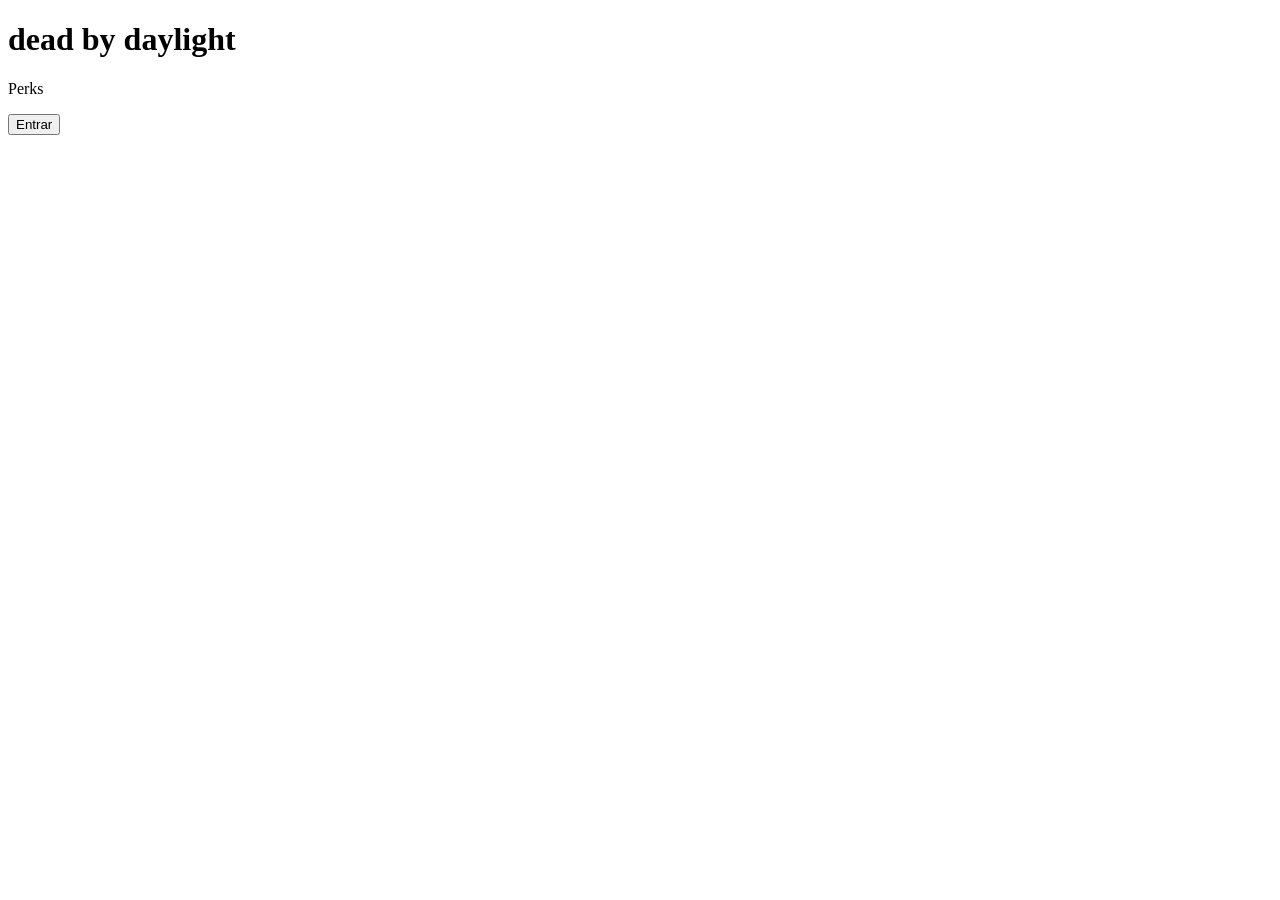
==== index.html @ 7085ba62 "mudei" ====
<!DOCTYPE html>
<html>
    <head>
        <link rel="stylesheet" href="style.css">
        <title>Portal Da Névoa</title>
        <meta charset="UTF-8">
    </head>
    <body>
        <h1>dead by daylight</h1>
        <p>Perks</p>
        <button>Entrar</button>
        <script src="script.js"></script>
    </body>
</html>
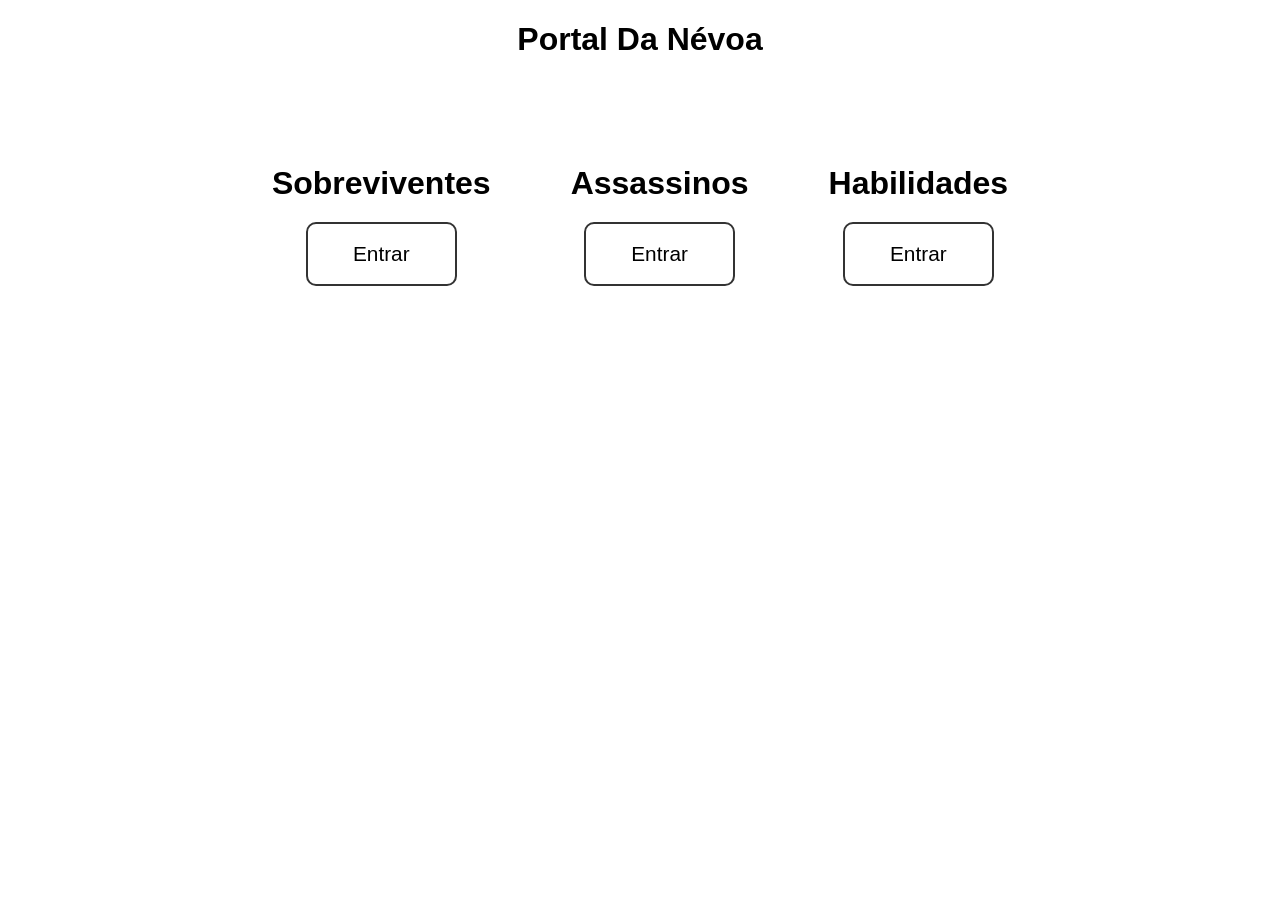
==== commit db21215e: "ta lindo asssim" ====
--- a/index.html
+++ b/index.html
@@ -6,9 +6,25 @@
         <meta charset="UTF-8">
     </head>
     <body>
-        <h1>dead by daylight</h1>
-        <p>Perks</p>
-        <button>Entrar</button>
-        <script src="script.js"></script>
+        <h1>Portal Da Névoa</h1>
+        
+        <div class="secoes">
+  <div class="secao">
+    <h2>Sobreviventes</h2>
+    <button>Entrar</button>
+  </div>
+
+  <div class="secao">
+    <h2>Assassinos</h2>
+    <button>Entrar</button>
+  </div>
+
+  <div class="secao">
+    <h2>Habilidades</h2>
+    <button>Entrar</button>
+  </div>
+</div>
+
+        <script src="script.js"><</script>
     </body>
 </html>
--- a/style.css
+++ b/style.css
@@ -0,0 +1,25 @@
+body {
+  font-family: Arial, sans-serif;
+  text-align: center;
+}
+
+.secoes {
+  display: flex;
+  justify-content: center;
+  gap: 80px; /* espaço bem grande entre eles */
+  margin-top: 80px;
+}
+
+.secao h2 {
+  font-size: 2rem;
+  margin-bottom: 20px;
+}
+
+.secao button {
+  padding: 18px 45px;
+  font-size: 1.3rem;
+  border-radius: 10px;
+  border: 2px solid #333;
+  background: transparent;
+  cursor: pointer;
+}
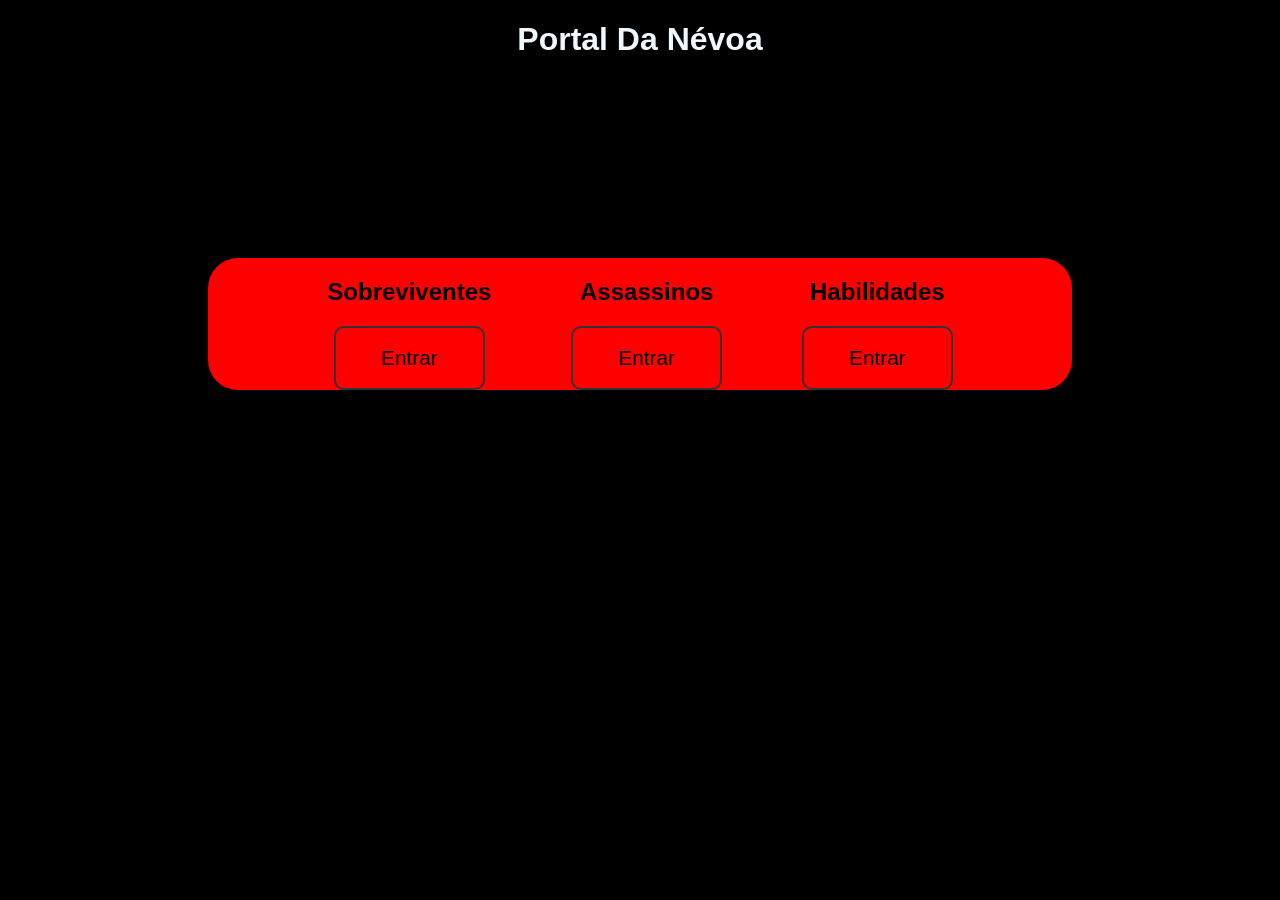
==== commit 7925e978: "ok" ====
--- a/index.html
+++ b/index.html
@@ -1,30 +1,30 @@
 <!DOCTYPE html>
 <html>
-    <head>
-        <link rel="stylesheet" href="style.css">
-        <title>Portal Da Névoa</title>
-        <meta charset="UTF-8">
-    </head>
-    <body>
-        <h1>Portal Da Névoa</h1>
-        
-        <div class="secoes">
-  <div class="secao">
-    <h2>Sobreviventes</h2>
-    <button>Entrar</button>
-  </div>
+  <head>
+      <link rel="stylesheet" href="style.css">
+      <title>Portal Da Névoa</title>
+      <meta charset="UTF-8">
+  </head>
+  <body>
+    <h1>Portal Da Névoa</h1>
+            
+            <div class="secoes">
+        <div class="secao">
+        <h2>Sobreviventes</h2>
+        <button>Entrar</button>
+      </div>
 
-  <div class="secao">
-    <h2>Assassinos</h2>
-    <button>Entrar</button>
-  </div>
+      <div class="secao">
+        <h2>Assassinos</h2>
+        <button>Entrar</button>
+      </div>
 
-  <div class="secao">
-    <h2>Habilidades</h2>
-    <button>Entrar</button>
-  </div>
-</div>
+      <div class="secao">
+        <h2>Habilidades</h2>
+        <button>Entrar</button>
+      </div>
+      </div>
 
-        <script src="script.js"><</script>
-    </body>
+        <script src="script.js">"<"</script>
+  </body>
 </html>
--- a/style.css
+++ b/style.css
@@ -1,13 +1,20 @@
 body {
   font-family: Arial, sans-serif;
   text-align: center;
+  background:black;
 }
 
+h1{
+  color:aliceblue;
+}
 .secoes {
   display: flex;
   justify-content: center;
   gap: 80px; /* espaço bem grande entre eles */
-  margin-top: 80px;
+  margin-top: 200px;
+margin-left: 200px;
+margin-right: 200px;
+}
 }
 
 .secao h2 {
@@ -23,3 +30,10 @@
   background: transparent;
   cursor: pointer;
 }
+
+div,.secao{
+  background:red;
+  border-radius: 30px;
+  border: 2px
+
+}
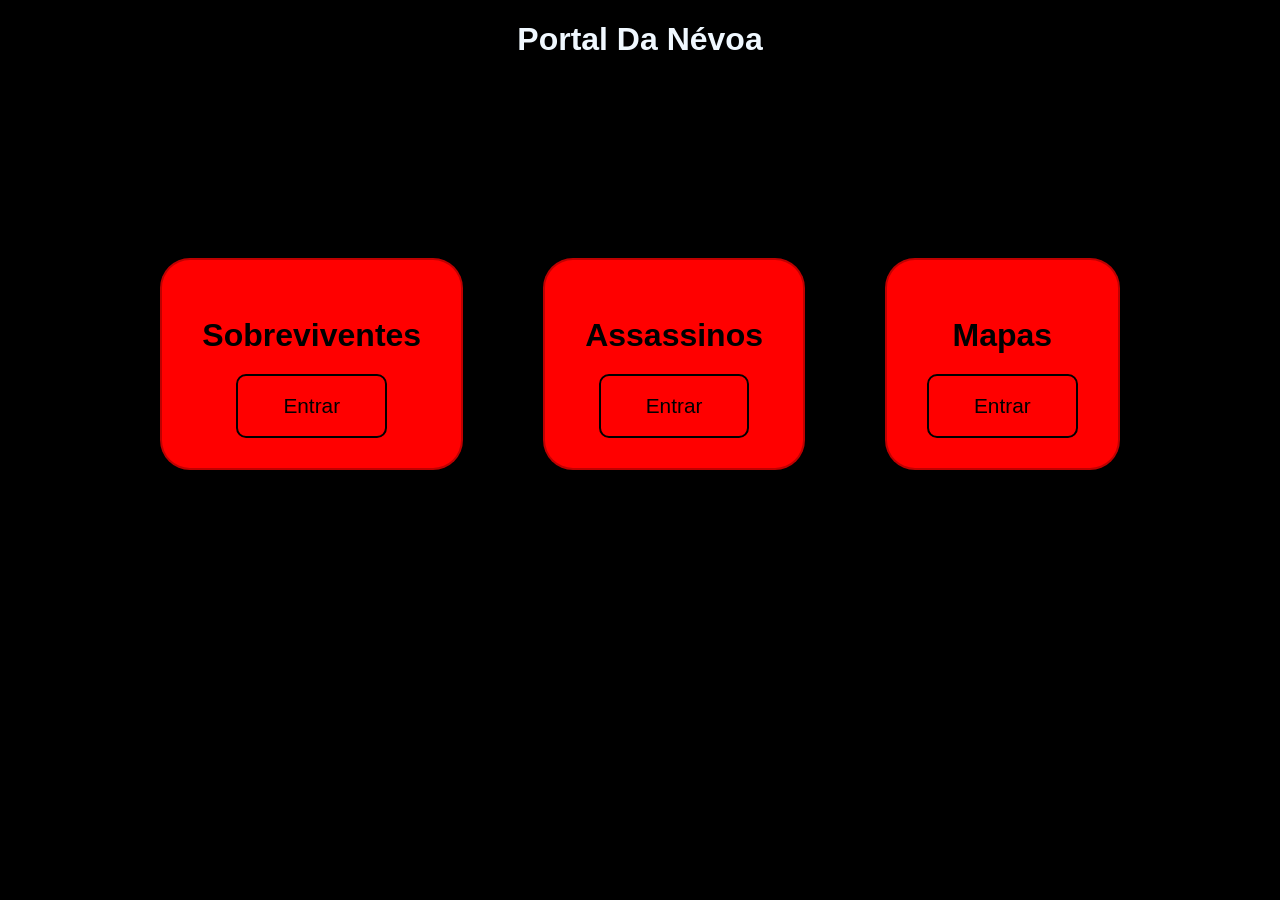
==== commit 21cbdc42: "mudei algumas coisas" ====
--- a/index.html
+++ b/index.html
@@ -20,7 +20,7 @@
       </div>
 
       <div class="secao">
-        <h2>Habilidades</h2>
+        <h2>Mapas</h2>
         <button>Entrar</button>
       </div>
       </div>
--- a/style.css
+++ b/style.css
@@ -15,7 +15,6 @@
 margin-left: 200px;
 margin-right: 200px;
 }
-}
 
 .secao h2 {
   font-size: 2rem;
@@ -26,14 +25,15 @@
   padding: 18px 45px;
   font-size: 1.3rem;
   border-radius: 10px;
-  border: 2px solid #333;
+  border: 2px solid #000;
   background: transparent;
   cursor: pointer;
 }
 
-div,.secao{
-  background:red;
+.secao {
+  background: red;
   border-radius: 30px;
-  border: 2px
-
+  border: 2px solid rgba(0, 0, 0, 0.25);
+  padding: 30px 40px;
+  box-shadow: 0 8px 25px rgba(0, 0, 0, 0.45);
 }
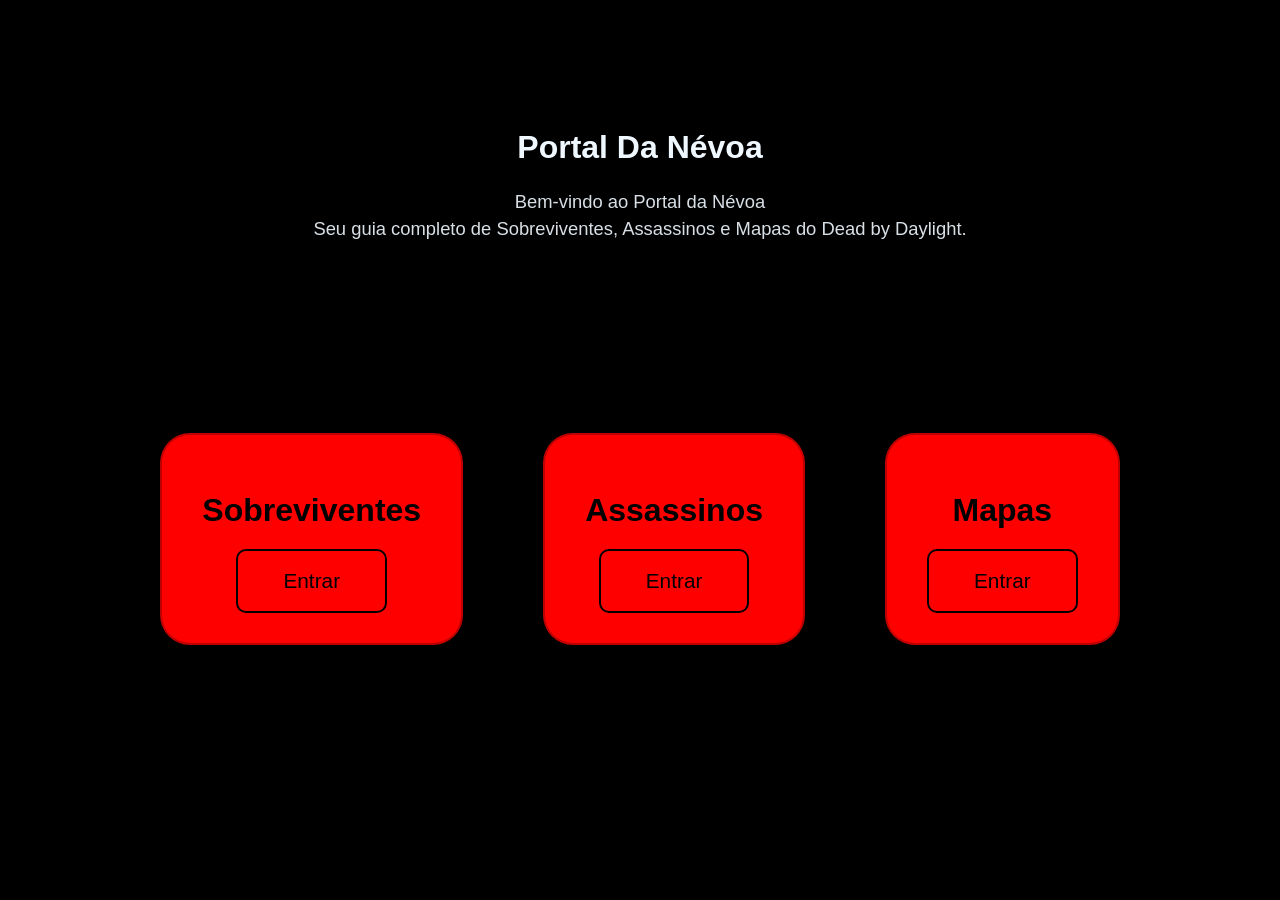
==== commit 25cd9f46: "mudei algo" ====
--- a/index.html
+++ b/index.html
@@ -6,10 +6,18 @@
       <meta charset="UTF-8">
   </head>
   <body>
-    <h1>Portal Da Névoa</h1>
+
+    <div class="cabecalho">
+      <h1>Portal Da Névoa</h1>
+
+      <p class="intro">
+        Bem-vindo ao Portal da Névoa<br>
+        Seu guia completo de Sobreviventes, Assassinos e Mapas do Dead by Daylight.
+      </p>
+    </div>
             
-            <div class="secoes">
-        <div class="secao">
+    <div class="secoes">
+      <div class="secao">
         <h2>Sobreviventes</h2>
         <button>Entrar</button>
       </div>
@@ -23,8 +31,7 @@
         <h2>Mapas</h2>
         <button>Entrar</button>
       </div>
-      </div>
+    </div>
 
-        <script src="script.js">"<"</script>
   </body>
 </html>
--- a/style.css
+++ b/style.css
@@ -11,9 +11,18 @@
   display: flex;
   justify-content: center;
   gap: 80px; /* espaço bem grande entre eles */
-  margin-top: 200px;
+  margin-top: 80px;
 margin-left: 200px;
 margin-right: 200px;
+}
+
+.intro {
+  color: aliceblue;
+  font-size: 1.15rem;
+  margin-top: 15px;
+  margin-bottom: 40px;
+  line-height: 1.5;
+  opacity: 0.9;
 }
 
 .secao h2 {
@@ -36,4 +45,32 @@
   border: 2px solid rgba(0, 0, 0, 0.25);
   padding: 30px 40px;
   box-shadow: 0 8px 25px rgba(0, 0, 0, 0.45);
+}
+
+.cabecalho {
+  background-image: url('banner.jpeg'); /* coloca o nome exato da sua imagem */
+  background-size: cover;
+  background-position: center top;
+  background-repeat: no-repeat;
+  padding: 100px 20px 70px 20px;
+  position: relative;
+}
+
+/* Escurece um pouco a imagem para o texto ficar legível */
+.cabecalho::before {
+  content: "";
+  position: absolute;
+  top: 0;
+  left: 0;
+  width: 100%;
+  height: 100%;
+  background: rgba(0, 0, 0, 0.55);
+  z-index: 1;
+}
+
+/* Faz o texto ficar na frente da camada escura */
+.cabecalho h1,
+.cabecalho .intro {
+  position: relative;
+  z-index: 2;
 }
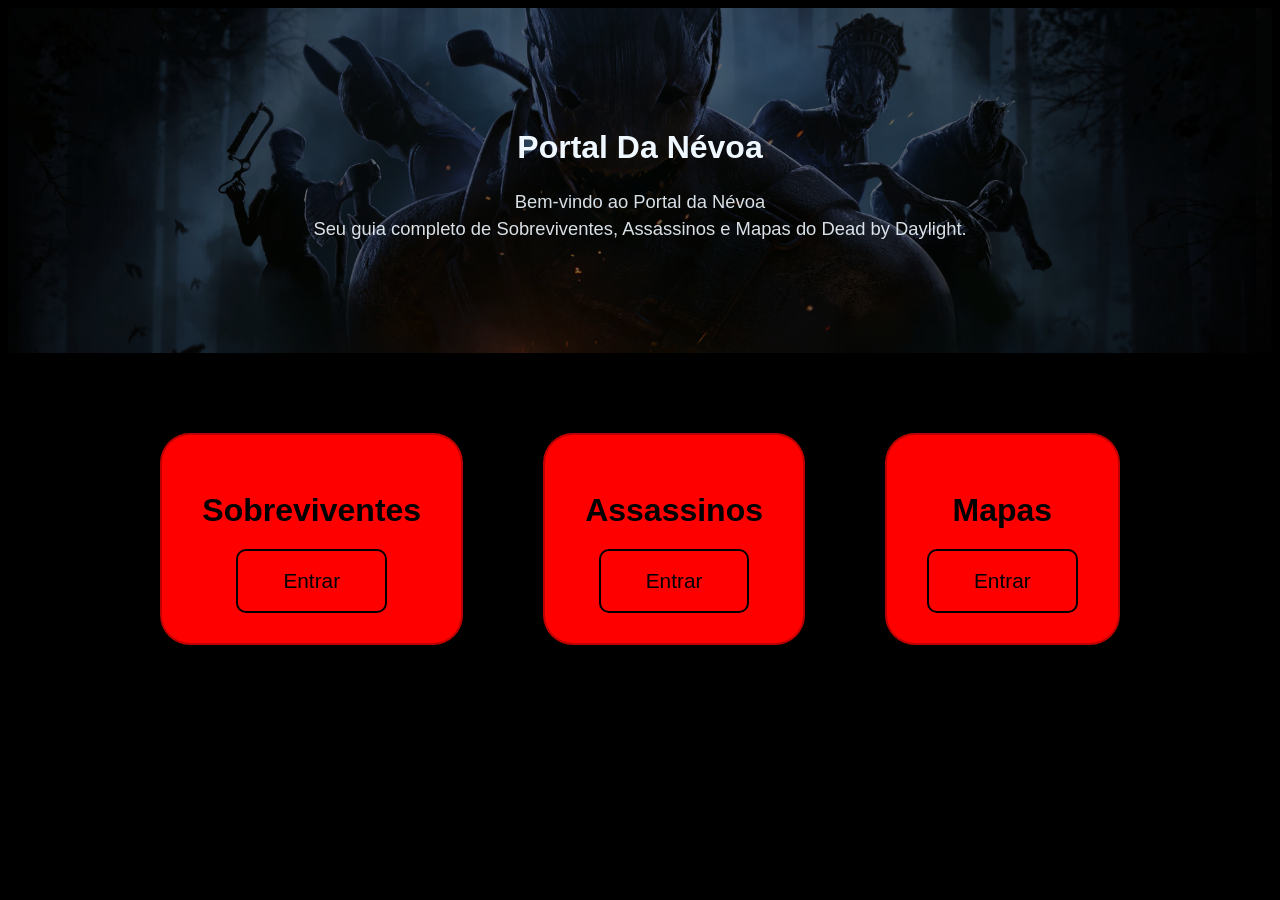
==== commit b3548be6: "mudei algumas coisas#" ====
--- a/index.html
+++ b/index.html
@@ -34,4 +34,6 @@
     </div>
 
   </body>
-</html>+</html>
+
+alguma coisa
--- a/style.css
+++ b/style.css
@@ -48,7 +48,7 @@
 }
 
 .cabecalho {
-  background-image: url('banner.jpeg'); /* coloca o nome exato da sua imagem */
+  background-image: url('banner.jpg'); /* coloca o nome exato da sua imagem */
   background-size: cover;
   background-position: center top;
   background-repeat: no-repeat;
@@ -73,4 +73,6 @@
 .cabecalho .intro {
   position: relative;
   z-index: 2;
-}+}
+
+alguma coi
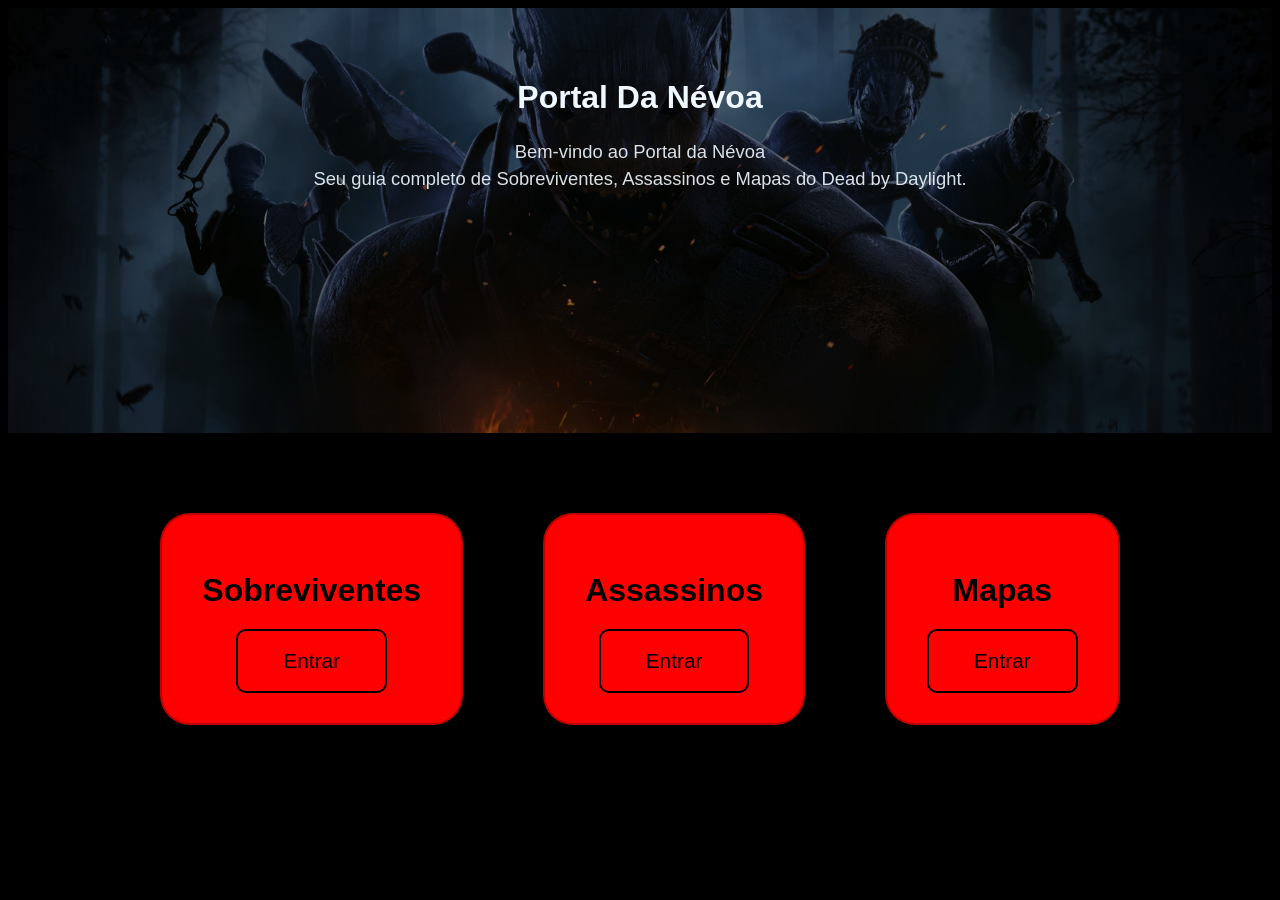
==== commit 956f8e57: "okay" ====
--- a/index.html
+++ b/index.html
@@ -19,21 +19,19 @@
     <div class="secoes">
       <div class="secao">
         <h2>Sobreviventes</h2>
-        <button>Entrar</button>
+        <button id="surv">Entrar</button>
       </div>
 
       <div class="secao">
         <h2>Assassinos</h2>
-        <button>Entrar</button>
+        <button id="killer">Entrar</button>
       </div>
 
       <div class="secao">
         <h2>Mapas</h2>
-        <button>Entrar</button>
+        <button id="map">Entrar</button>
       </div>
     </div>
-
+  <script src="script.js"></script>
   </body>
 </html>
-
-alguma coisa
--- a/style.css
+++ b/style.css
@@ -48,11 +48,11 @@
 }
 
 .cabecalho {
-  background-image: url('banner.jpg'); /* coloca o nome exato da sua imagem */
+  background-image: url('banner1.jpg'); /* coloca o nome exato da sua imagem */
   background-size: cover;
   background-position: center top;
   background-repeat: no-repeat;
-  padding: 100px 20px 70px 20px;
+  padding: 50px 20px 200px 20px;
   position: relative;
 }
 
@@ -75,4 +75,13 @@
   z-index: 2;
 }
 
-alguma coi+.botao-voltar {
+  margin-top: 100px;
+  background: red;
+  color: white;
+  padding: 15px 40px;
+  border-radius: 10px;
+  border: none;
+  cursor: pointer;
+}
+
